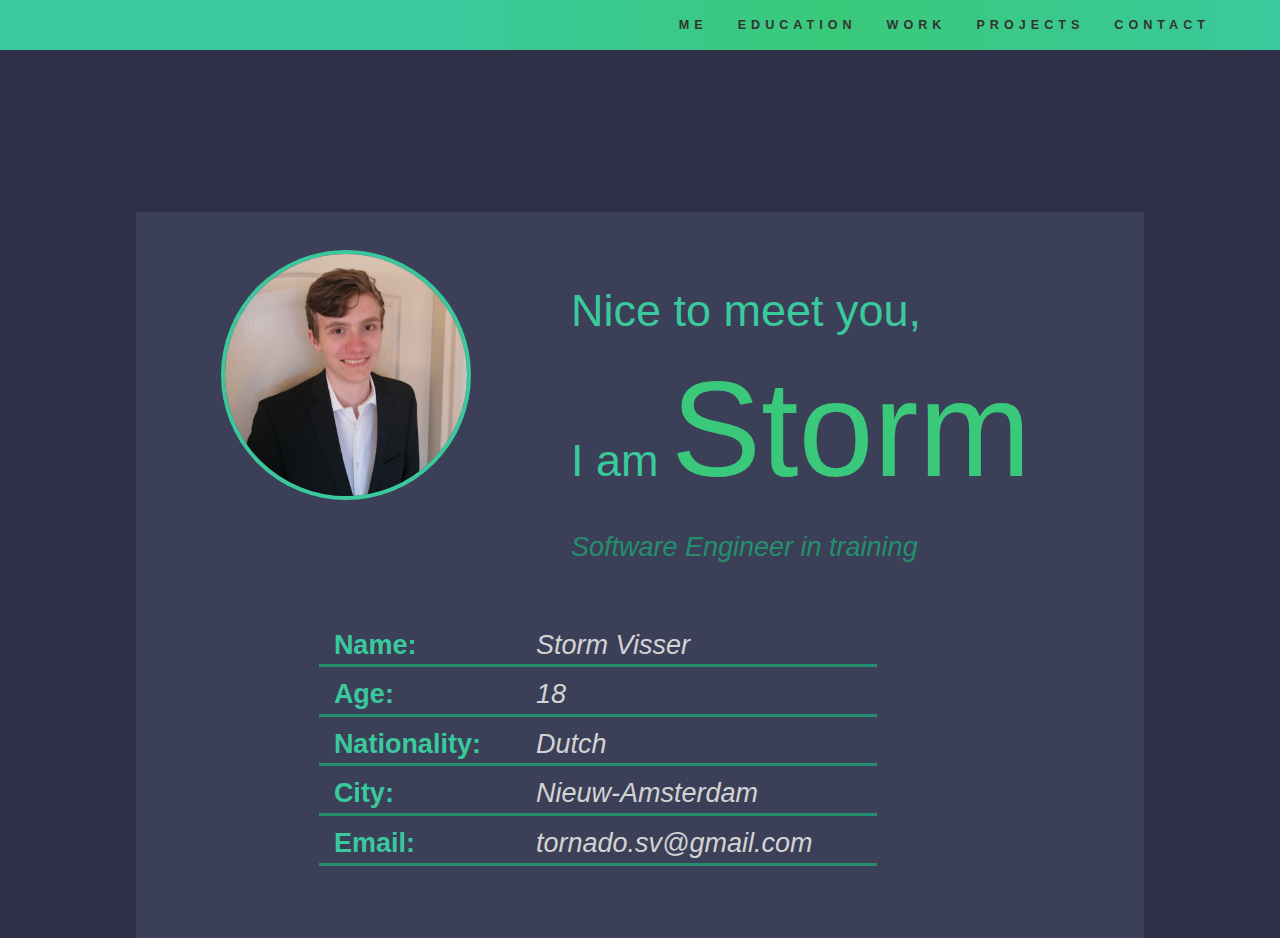
==== index.html @ 02647c6f "updates" ====
<!DOCTYPE html>
<html>

<head>
    <meta charset="UTF-8" />
    <title>Storm Visser</title>
    <!-- Bootstrap -->
    <link rel="stylesheet" href="https://maxcdn.bootstrapcdn.com/bootstrap/3.4.1/css/bootstrap.min.css">
    <script src="https://ajax.googleapis.com/ajax/libs/jquery/3.5.1/jquery.min.js"></script>
    <script src="https://maxcdn.bootstrapcdn.com/bootstrap/3.4.1/js/bootstrap.min.js"></script>
    <!--/Bootstrap-->
    <link rel="stylesheet" href="css/home.css">
</head>

<body>
    <nav class="navbar navbar-expand-xs navbar-fixed-top">
        <div class="container">
            <div class="navbar-header">
                <button type="button" class="navbar-toggle" data-toggle="collapse" data-target="#myNavbar">
                    <span class="icon-bar"></span>
                    <span class="icon-bar"></span>
                    <span class="icon-bar"></span>                        
                </button>
            </div>
            <div class="collapse navbar-collapse" id="myNavbar">
                <ul class="nav navbar-nav navbar-right">
                    <li><a href="me.html">ME</a></li>
                    <li><a href="#education">EDUCATION</a></li>
                    <li><a href="#work">WORK</a></li>
                    <li><a href="#projects">PROJECTS</a></li>
                    <li><a href="#contact">CONTACT</a></li>
                </ul>
            </div>
        </div>
    </nav>
    <div class="container-fluid welcome">
        <div class="row">
            <div class="col-xs-1">
            </div>
            <div class="col-xs-10">
                <div class="row welcomeblock">
                    <div class="col-xs-12 col-md-5">
                        <div class="row">
                            <div class="col-xs-2">

                            </div>
                            <div class="col-xs-8">
                                <img src="Img/profFoto2.jpg" class="img-circle proffoto my-auto mx-auto">
                            </div>
                            <div class="col-xs-2">

                            </div>
                        </div>
                    </div>
                    <div class="col-xs-12 col-md-7">
                        <h3 class="welcometext welcometext1">Nice to meet you,</h3>
                        <h3 class="welcometext">I am <span class="name">Storm</span></h3>
                        <h3 class="welcometext2">Software Engineer in training</h3>
                    </div>
                </div>
                <div class="row welcomeTable">
                    <div class="col-xs-2">
                    </div>
                    <div class="col-xs-12 col-md-7">
                        <table class="infoTable">
                            <tbody>
                                <tr>
                                    <td class="high">Name:</td>
                                    <td class="low">Storm Visser</td>
                                </tr>
                                <tr>
                                    <td class="high">Age:</td>
                                    <td class="low">18</td>
                                </tr>
                                <tr>
                                    <td class="high">Nationality:</td>
                                    <td class="low">Dutch</td>
                                </tr>
                                <tr>
                                    <td class="high">City:</td>
                                    <td class="low">Nieuw-Amsterdam</td>
                                </tr>
                                <tr>
                                    <td class="high">Email:</td>
                                    <td class="low">tornado.sv@gmail.com</td>
                                </tr>

                            </tbody>
                        </table>
                    </div>
                    <div class="col-xs-3">
                    </div>
                </div>

            </div>
            <div class="col-xs-1">

            </div>
        </div>
    </div>
</body>

</html>
---- css/home.css ----
:root {
    --High1: #3ac97a;
    --High2: #3ac99c;
    --High3: #248f6d;
    --Back1: #43455c;
    --Back2: #3c3f58;
    --Back3: #2e3047;
}


/* overall style*/

* {
    margin: 0;
    padding: 0;
}

body {
    background-color: var(--Back3);
}

.container-fluid {
    padding: 50px 50px;
}


/* style for the navigation bar */

.navbar {
    background: linear-gradient(90deg, var(--High2) 35%, var(--High1) 65%, var(--High2) 100%);
    font-size: 1.4vh !important;
    font-weight: bold;
    letter-spacing: 5px;
    border: 0px;
}

.navbar li a,
.navbar {
    color: var(--LHigh2) !important;
}

.navbar-nav li a:hover,
.navbar-nav li.active a {
    color: var(--High1) !important;
    background: var(--Back2) !important;
}

.navbar-default .navbar-toggle {
    border-color: transparent;
    color: var(--Back2) !important;
    background-color: var(--High2) !important;
}


/* style for the welcome element*/

.welcome {
    background-image: url("../Img/WelcomeFoto2.jpg");
    background-position: bottom center;
    background-repeat: no-repeat;
    background-size: cover;
    height: 30vh;
}

.welcomeblock {
    margin-top: 18vh;
    background-color: var(--Back2);
}

.welcomeTable {
    background-color: var(--Back2);
}

.proffoto {
    width: 100%;
    border: 0.5vh solid var(--High2);
    margin-top: 15%;
}

.infoTable {
    font-family: Helvetica, sans-serif;
    width: 100%;
    color: white;
    margin-top: 5vh;
    font-size: 3vh;
    margin-bottom: 8vh;
}

.infoTable td {
    border-bottom: 3px solid var(--High3);
    padding: 8px 8px 0px 15px;
}

.infoTable .high {
    color: var(--High2);
    font-weight: bold;
}

.infoTable .low {
    color: lightgray;
    font-style: italic;
}

.welcometext {
    color: var(--High2);
    font-size: 5vh !important;
}

.welcometext1 {
    padding-top: 6vh;
}

.welcometext2 {
    padding-top: 1vh;
    color: var(--High3);
    font-size: 3vh !important;
    font-style: italic;
}

.name {
    color: var(--High1) !important;
    font-size: 15vh;
}
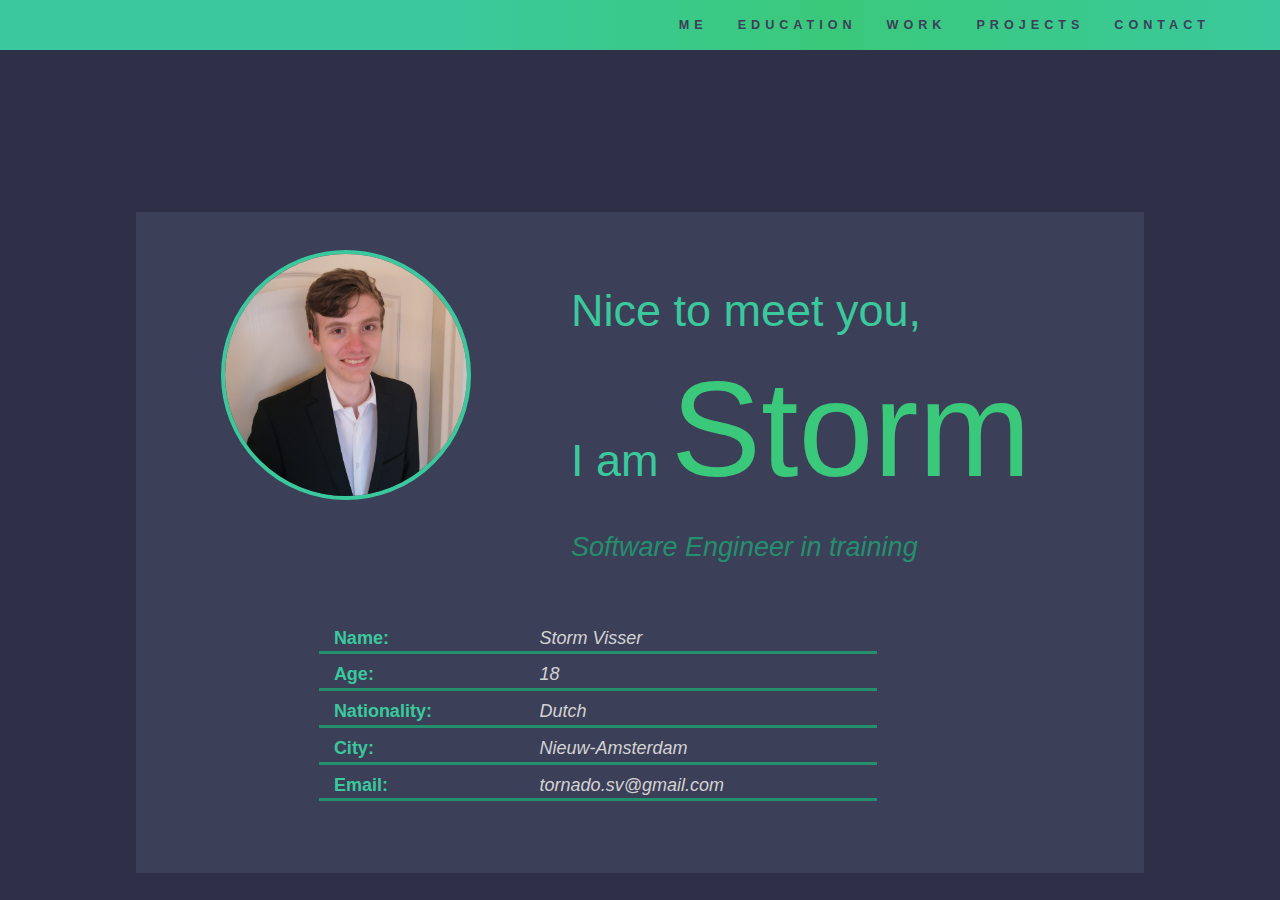
==== commit a83af57c: "responsive fixed" ====
--- a/index.html
+++ b/index.html
@@ -13,7 +13,7 @@
 </head>
 
 <body>
-    <nav class="navbar navbar-expand-xs navbar-fixed-top">
+    <nav class="navbar navbar-expand-s navbar-fixed-top">
         <div class="container">
             <div class="navbar-header">
                 <button type="button" class="navbar-toggle" data-toggle="collapse" data-target="#myNavbar">
@@ -35,11 +35,11 @@
     </nav>
     <div class="container-fluid welcome">
         <div class="row">
-            <div class="col-xs-1">
+            <div class="col-lg-1">
             </div>
-            <div class="col-xs-10">
+            <div class="col-xs-12 col-lg-10">
                 <div class="row welcomeblock">
-                    <div class="col-xs-12 col-md-5">
+                    <div class="col-xs-12 col-lg-5">
                         <div class="row">
                             <div class="col-xs-2">
 
@@ -52,7 +52,7 @@
                             </div>
                         </div>
                     </div>
-                    <div class="col-xs-12 col-md-7">
+                    <div class="col-xs-12 col-lg-7">
                         <h3 class="welcometext welcometext1">Nice to meet you,</h3>
                         <h3 class="welcometext">I am <span class="name">Storm</span></h3>
                         <h3 class="welcometext2">Software Engineer in training</h3>
@@ -61,7 +61,7 @@
                 <div class="row welcomeTable">
                     <div class="col-xs-2">
                     </div>
-                    <div class="col-xs-12 col-md-7">
+                    <div class="col-xs-12 col-lg-7">
                         <table class="infoTable">
                             <tbody>
                                 <tr>
@@ -93,7 +93,7 @@
                 </div>
 
             </div>
-            <div class="col-xs-1">
+            <div class="col-lg-1">
 
             </div>
         </div>
--- a/css/home.css
+++ b/css/home.css
@@ -32,11 +32,12 @@
     font-weight: bold;
     letter-spacing: 5px;
     border: 0px;
+    color: var(--Back3)
 }
 
 .navbar li a,
 .navbar {
-    color: var(--LHigh2) !important;
+    color: var(--Back2) !important;
 }
 
 .navbar-nav li a:hover,
@@ -82,7 +83,7 @@
     width: 100%;
     color: white;
     margin-top: 5vh;
-    font-size: 3vh;
+    font-size: 2vh;
     margin-bottom: 8vh;
 }
 
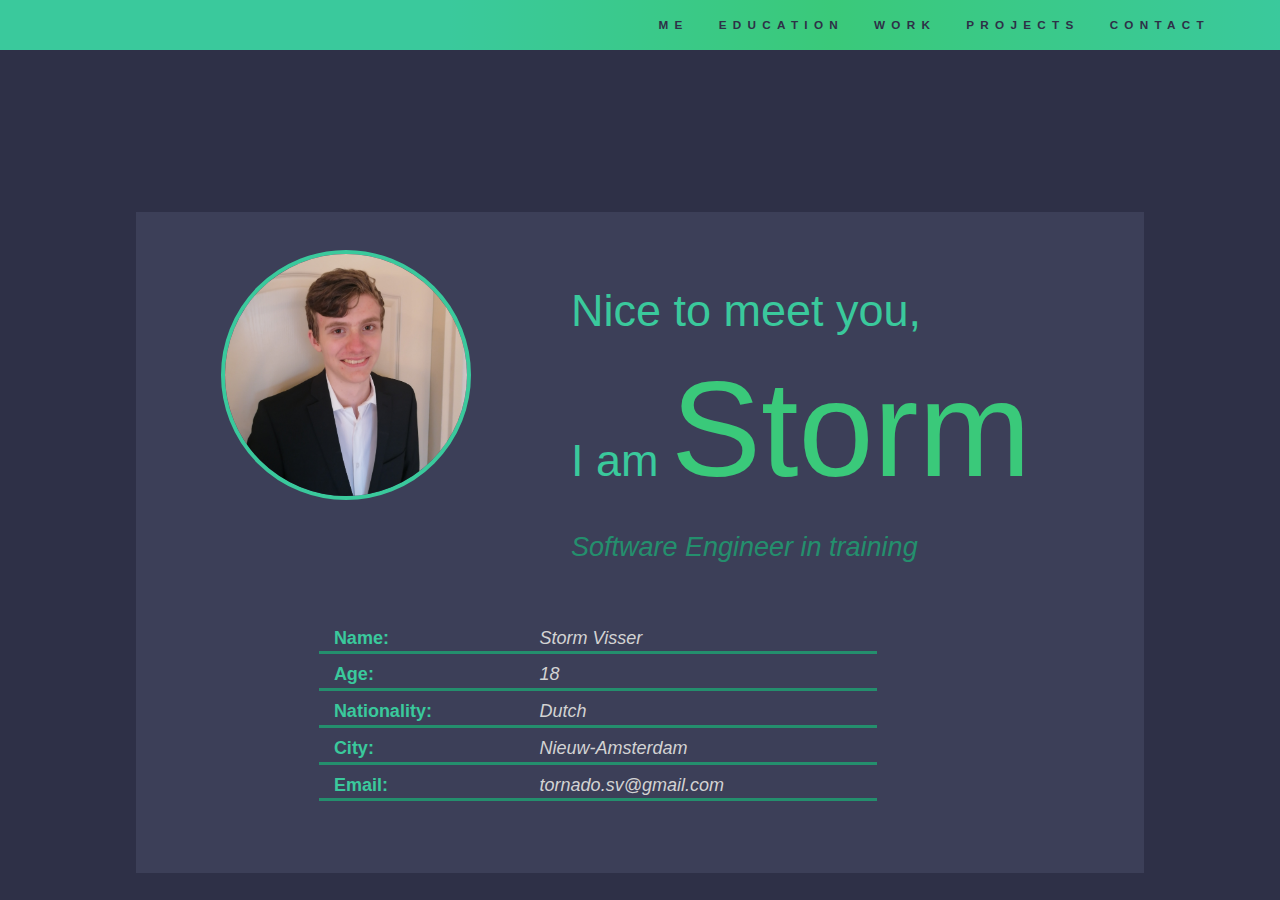
==== commit 35779539: "updates" ====
--- a/index.html
+++ b/index.html
@@ -13,7 +13,7 @@
 </head>
 
 <body>
-    <nav class="navbar navbar-expand-s navbar-fixed-top">
+    <nav class="navbar navbar-default navbar-fixed-top">
         <div class="container">
             <div class="navbar-header">
                 <button type="button" class="navbar-toggle" data-toggle="collapse" data-target="#myNavbar">
--- a/css/home.css
+++ b/css/home.css
@@ -28,28 +28,33 @@
 
 .navbar {
     background: linear-gradient(90deg, var(--High2) 35%, var(--High1) 65%, var(--High2) 100%);
-    font-size: 1.4vh !important;
+    font-size: 1.3vh !important;
     font-weight: bold;
-    letter-spacing: 5px;
-    border: 0px;
+    letter-spacing: 0.7vh;
+    border: 0px transparent;
     color: var(--Back3)
 }
 
 .navbar li a,
 .navbar {
-    color: var(--Back2) !important;
+    color: var(--Back3) !important;
 }
 
 .navbar-nav li a:hover,
 .navbar-nav li.active a {
     color: var(--High1) !important;
-    background: var(--Back2) !important;
+    background: var(--Back3) !important;
 }
 
 .navbar-default .navbar-toggle {
     border-color: transparent;
-    color: var(--Back2) !important;
-    background-color: var(--High2) !important;
+    background-color: transparent;
+    color: var(--High1) !important;
+}
+
+.navbar-default .navbar-toggle:hover {
+    background-color: var(--Back3);
+    color: var(--High1);
 }
 
 
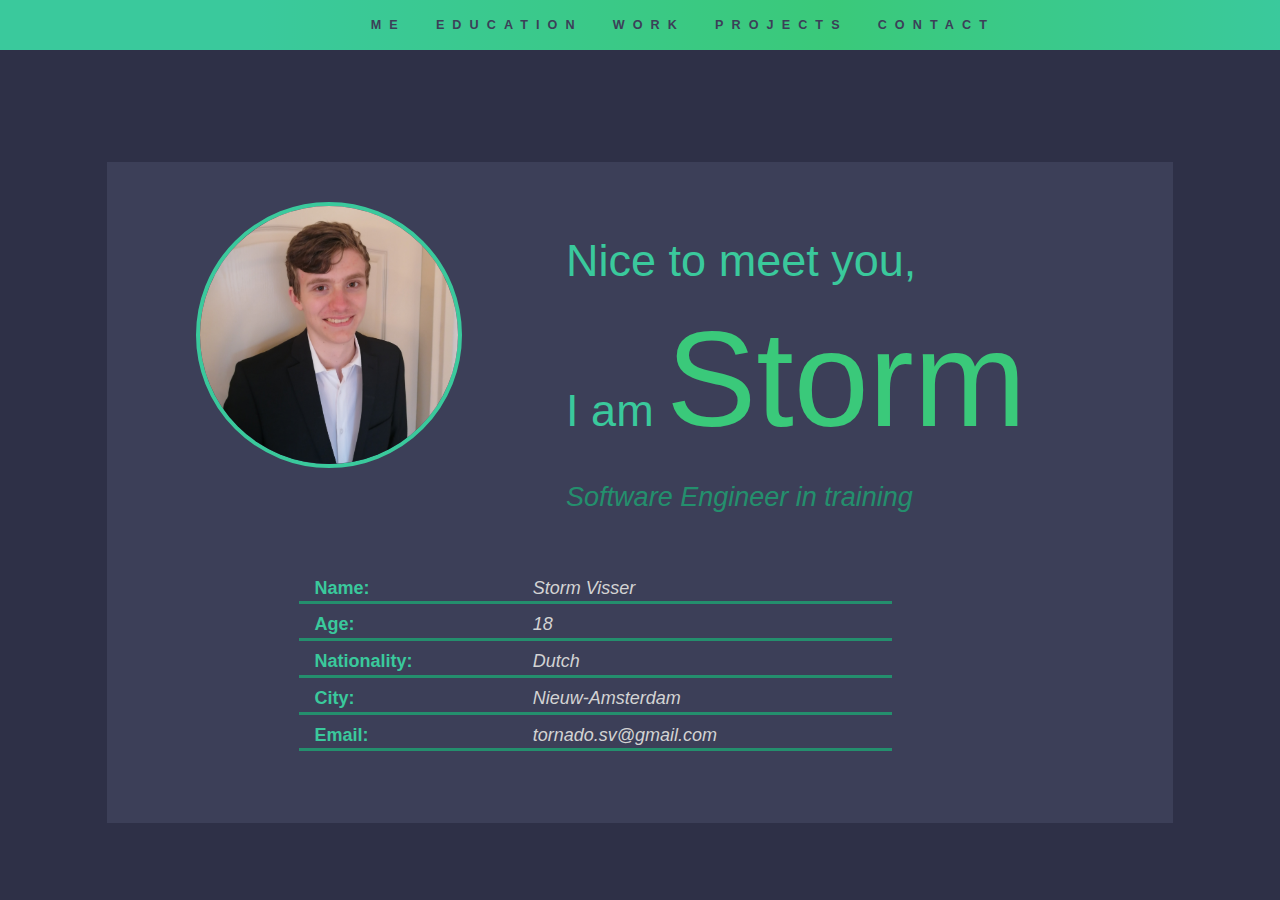
==== commit 259e7e25: "kleine updates" ====
--- a/index.html
+++ b/index.html
@@ -13,8 +13,8 @@
 </head>
 
 <body>
-    <nav class="navbar navbar-default navbar-fixed-top">
-        <div class="container">
+    <nav class="navbar navbar-expand-lg navbar-fixed-top">
+        <div class="container-fluid">
             <div class="navbar-header">
                 <button type="button" class="navbar-toggle" data-toggle="collapse" data-target="#myNavbar">
                     <span class="icon-bar"></span>
@@ -35,7 +35,7 @@
     </nav>
     <div class="container-fluid welcome">
         <div class="row">
-            <div class="col-lg-1">
+            <div class="col-xs-0 col-lg-1">
             </div>
             <div class="col-xs-12 col-lg-10">
                 <div class="row welcomeblock">
@@ -93,7 +93,7 @@
                 </div>
 
             </div>
-            <div class="col-lg-1">
+            <div class="col-xs-0 col-lg-1">
 
             </div>
         </div>
--- a/css/home.css
+++ b/css/home.css
@@ -19,40 +19,41 @@
     background-color: var(--Back3);
 }
 
-.container-fluid {
-    padding: 50px 50px;
-}
-
 
 /* style for the navigation bar */
 
 .navbar {
-    background: linear-gradient(90deg, var(--High2) 35%, var(--High1) 65%, var(--High2) 100%);
-    font-size: 1.3vh !important;
+    background: linear-gradient(90deg, var(--High2) 20%, var(--High1) 65%, var(--High2) 100%);
+    font-size: 1.4vh !important;
     font-weight: bold;
-    letter-spacing: 0.7vh;
+    letter-spacing: 0.9vh;
     border: 0px transparent;
-    color: var(--Back3)
+    color: var(--Back2);
+    padding-right: 30vh;
+}
+
+.navbar-collapse {
+    border: 0px;
 }
 
 .navbar li a,
 .navbar {
-    color: var(--Back3) !important;
+    color: var(--Back2) !important;
 }
 
 .navbar-nav li a:hover,
 .navbar-nav li.active a {
     color: var(--High1) !important;
-    background: var(--Back3) !important;
+    background: var(--Back2) !important;
 }
 
-.navbar-default .navbar-toggle {
+.navbar-expand-lg .navbar-toggle {
     border-color: transparent;
     background-color: transparent;
     color: var(--High1) !important;
 }
 
-.navbar-default .navbar-toggle:hover {
+.navbar-expand-lg .navbar-toggle:hover {
     background-color: var(--Back3);
     color: var(--High1);
 }
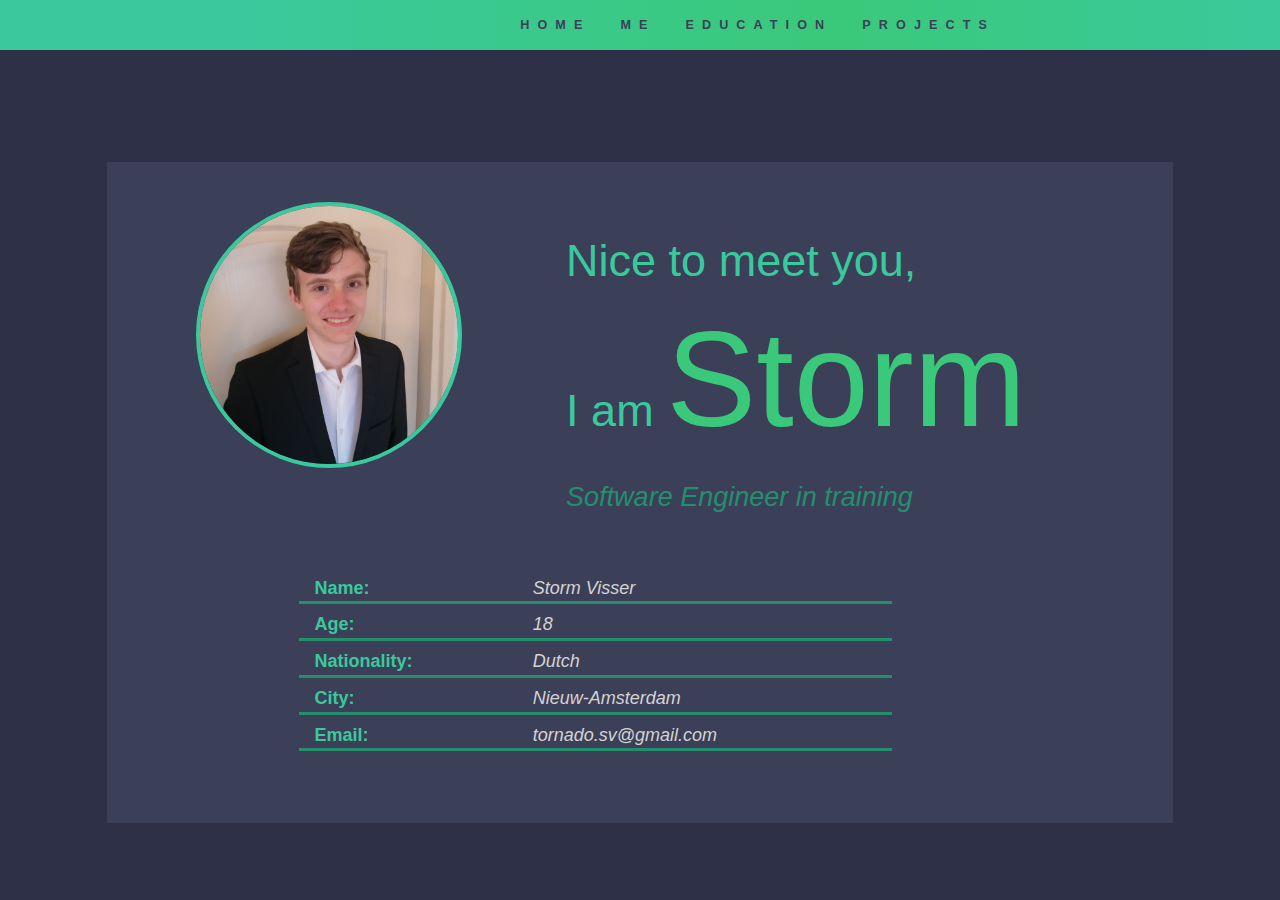
==== commit 6be599b2: "updates links" ====
--- a/index.html
+++ b/index.html
@@ -24,11 +24,10 @@
             </div>
             <div class="collapse navbar-collapse" id="myNavbar">
                 <ul class="nav navbar-nav navbar-right">
+                    <li><a href="index.html">HOME</a></li>
                     <li><a href="me.html">ME</a></li>
                     <li><a href="#education">EDUCATION</a></li>
-                    <li><a href="#work">WORK</a></li>
                     <li><a href="#projects">PROJECTS</a></li>
-                    <li><a href="#contact">CONTACT</a></li>
                 </ul>
             </div>
         </div>
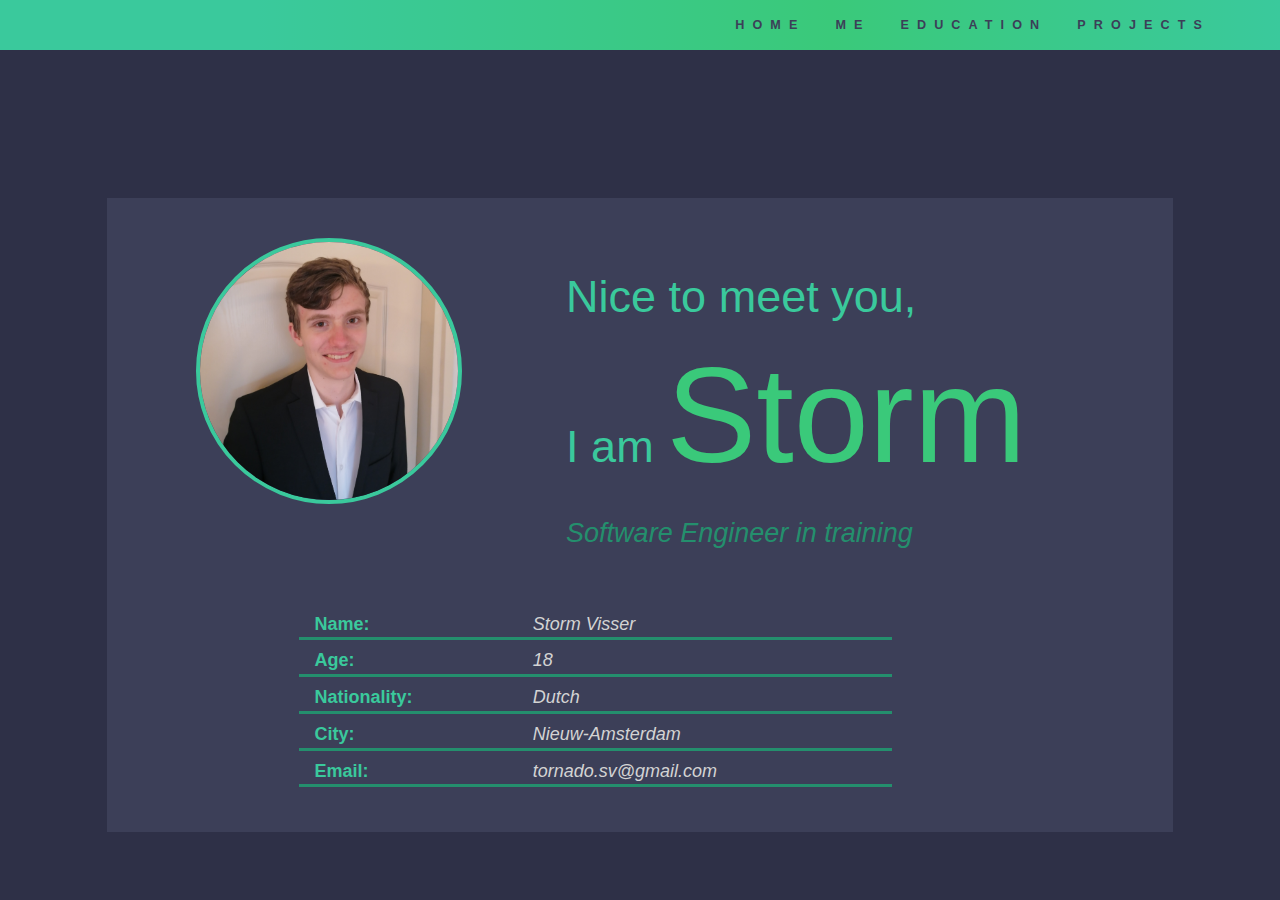
==== commit 3a71477e: "fix navbar" ====
--- a/index.html
+++ b/index.html
@@ -14,7 +14,7 @@
 
 <body>
     <nav class="navbar navbar-expand-lg navbar-fixed-top">
-        <div class="container-fluid">
+        <div class="container">
             <div class="navbar-header">
                 <button type="button" class="navbar-toggle" data-toggle="collapse" data-target="#myNavbar">
                     <span class="icon-bar"></span>
--- a/css/home.css
+++ b/css/home.css
@@ -29,7 +29,6 @@
     letter-spacing: 0.9vh;
     border: 0px transparent;
     color: var(--Back2);
-    padding-right: 30vh;
 }
 
 .navbar-collapse {
@@ -39,6 +38,11 @@
 .navbar li a,
 .navbar {
     color: var(--Back2) !important;
+    height: 5vh;
+}
+
+.navbar li a {
+    padding-top: 1.7vh;
 }
 
 .navbar-nav li a:hover,
@@ -70,7 +74,7 @@
 }
 
 .welcomeblock {
-    margin-top: 18vh;
+    margin-top: 22vh;
     background-color: var(--Back2);
 }
 
@@ -90,7 +94,7 @@
     color: white;
     margin-top: 5vh;
     font-size: 2vh;
-    margin-bottom: 8vh;
+    margin-bottom: 5vh;
 }
 
 .infoTable td {
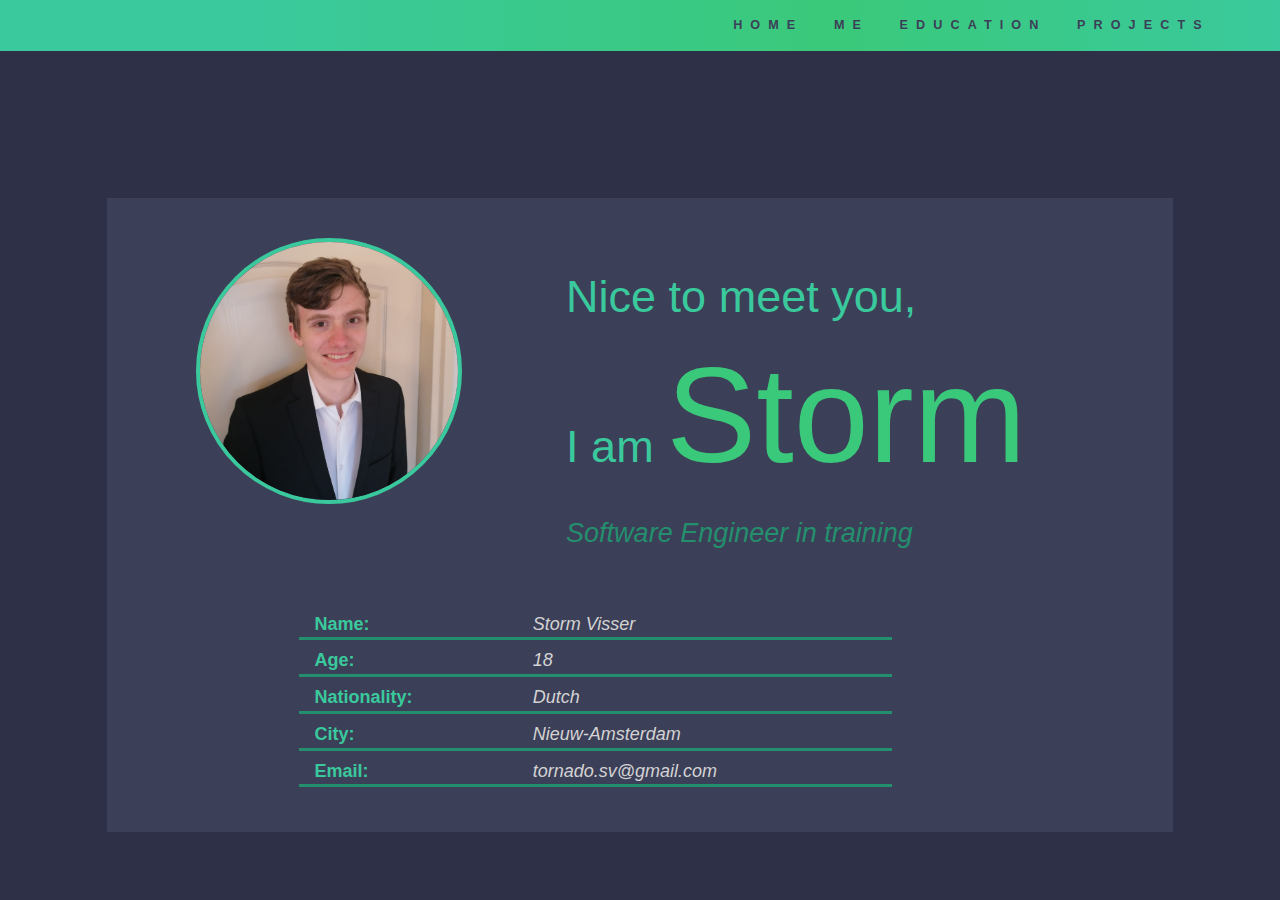
==== commit 20a17d31: "fixed resposiveness" ====
--- a/index.html
+++ b/index.html
@@ -13,7 +13,7 @@
 </head>
 
 <body>
-    <nav class="navbar navbar-expand-lg navbar-fixed-top">
+    <nav class="navbar navbar-expand-md navbar-fixed-top">
         <div class="container">
             <div class="navbar-header">
                 <button type="button" class="navbar-toggle" data-toggle="collapse" data-target="#myNavbar">
--- a/css/home.css
+++ b/css/home.css
@@ -38,11 +38,10 @@
 .navbar li a,
 .navbar {
     color: var(--Back2) !important;
-    height: 5vh;
 }
 
 .navbar li a {
-    padding-top: 1.7vh;
+    padding: 1.7vh;
 }
 
 .navbar-nav li a:hover,
